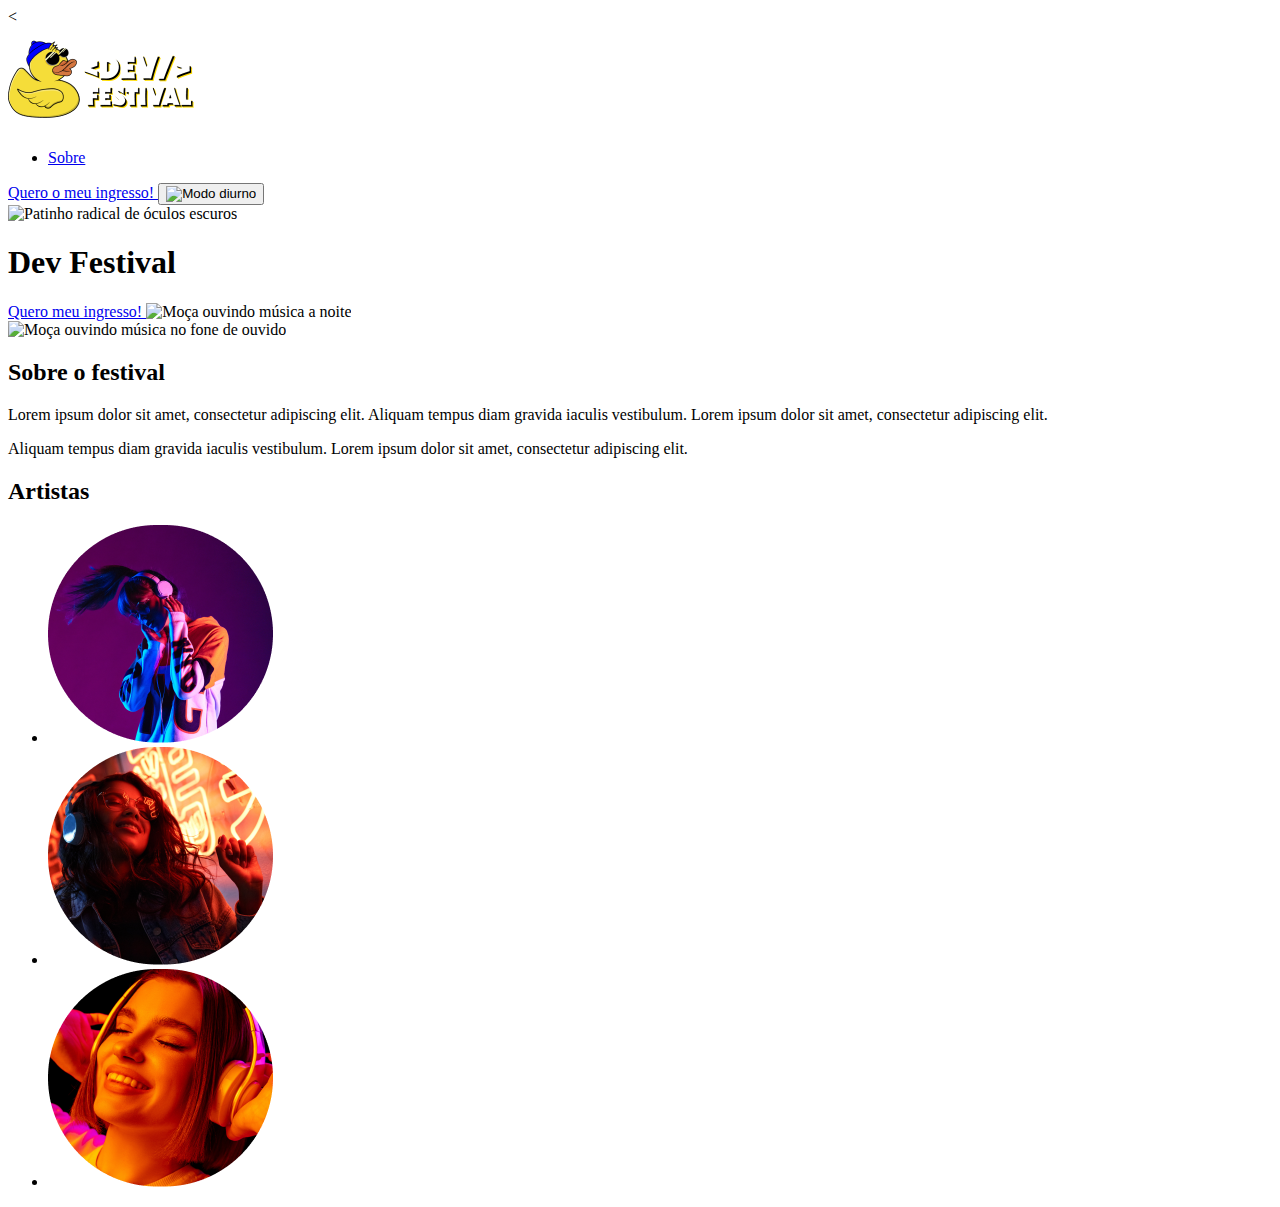
==== index.html @ a1afcc2b "parte 1 html" ====
<<!DOCTYPE html>
<html lang="pt-BR">
<head>
    <meta charset="UTF-8">
    <meta http-equiv="X-UA-Compatible" content="IE=edge">
    <meta name="viewport" content="width=device-width, initial-scale=1.0">
    <title>Dev Festival</title>
</head>
<body>
    <header>
        <a href="/index.html">
            <img src="assets/LogoKenzieFestival.png" alt="Logo Kenzie Festival">
        </a>        
        <nav>
            <ul>
                <li>
                    <a href="/index.html#sobre">
                        Sobre
                    </a>
                </li>
            </ul>
            <a href="/carrinho.html">
                Quero o meu ingresso!
            </a>
            <button>
                <img src="assets/Vector.png" alt="Modo diurno">
            </button>
        </nav>
    </header>

    <section id="principal">
        <img src="assets/Patinho2.png" alt="Patinho radical de óculos escuros">
        <h1>
            Dev Festival
        </h1>

        <a href="https://kenzie.com.br/" target="_blank">
            Quero meu ingresso!
        </a>
        
        <img src="assets/MoçaOuvindoMusica.png" alt="Moça ouvindo música a noite">        
    </section>
    
    <section id="sobre">
        <img src="assets/MoçaOuvindoMusica2.png" alt="Moça ouvindo música no fone de ouvido">
    
        <h2>
            Sobre o festival
        </h2>
    
        <p>
            Lorem ipsum dolor sit amet, consectetur adipiscing elit. Aliquam tempus diam gravida iaculis vestibulum. Lorem ipsum dolor sit amet, consectetur adipiscing elit.   
        </p>
    
        <p>
            Aliquam tempus diam gravida iaculis vestibulum. Lorem ipsum dolor sit amet, consectetur adipiscing elit.
        </p>
    </section>
    
    <section id="artistas">
        <h2>
            Artistas
        </h2>
        
        <ul>
            <li>
                <img src="assets/Artista1.png" alt="Artista 1">
            </li>
            <li>
                <img src="assets/Artista2.png" alt="Artista 2">
            </li>
            <li>
                <img src="assets/Artista3.png" alt="Artista 3">
            </li>
        </ul>
    </section>    
</body>
</html>
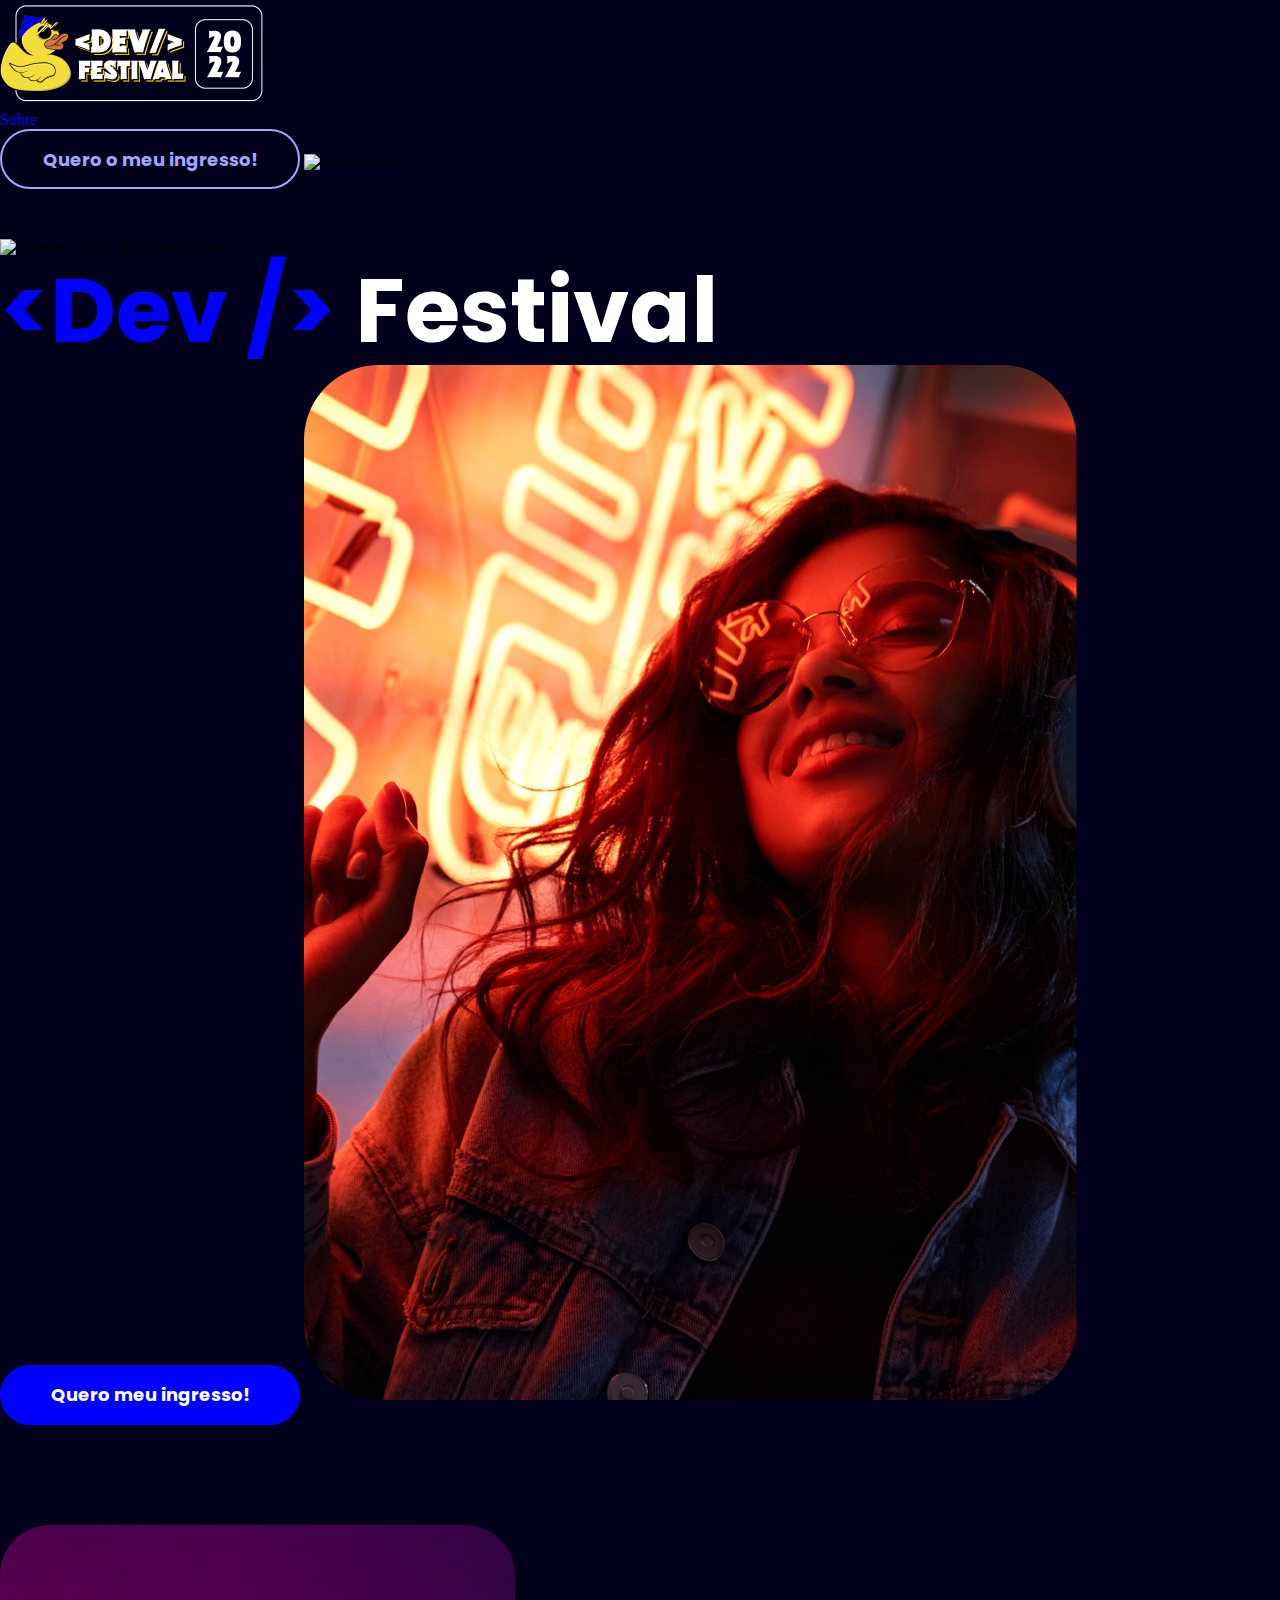
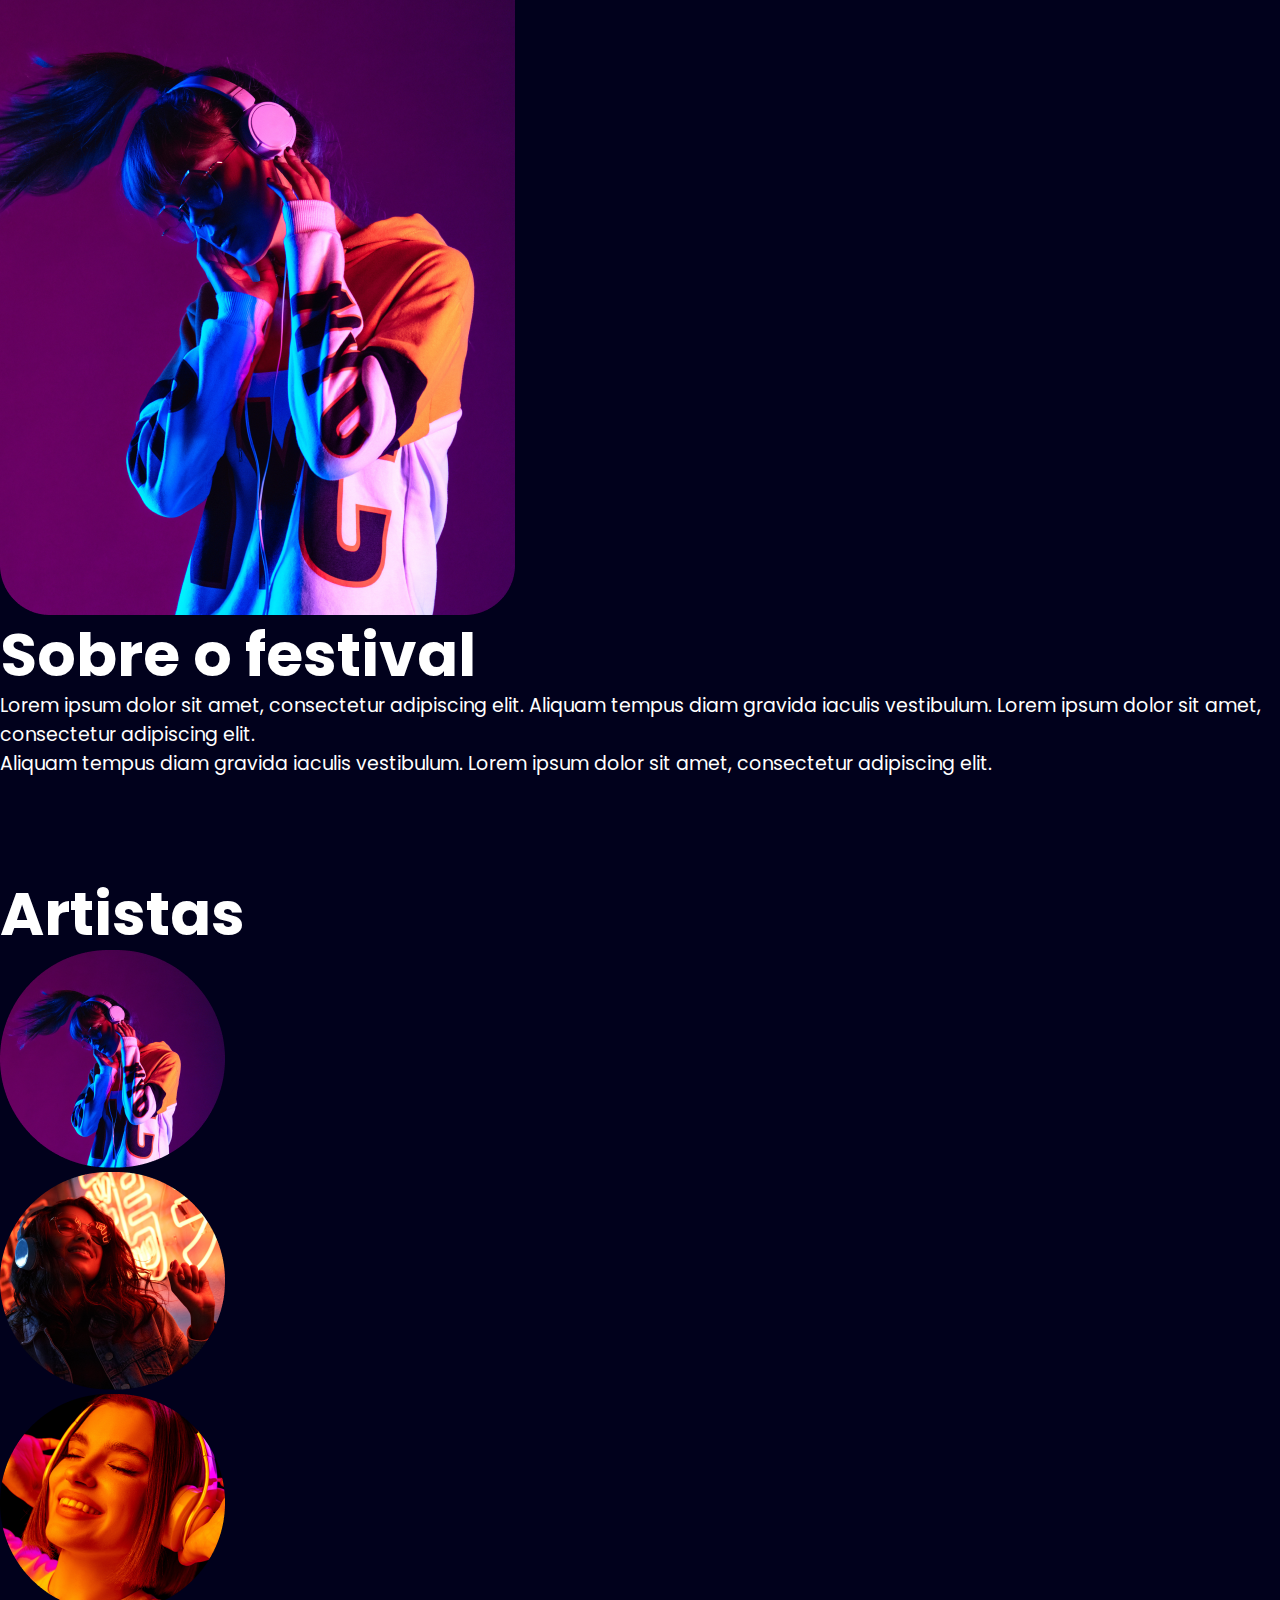
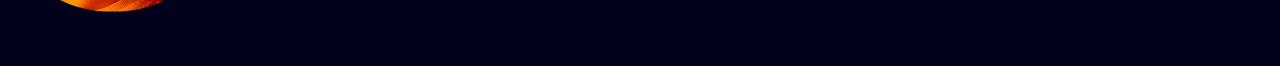
==== commit 63b816e9: "Updating the CSS" ====
--- a/index.html
+++ b/index.html
@@ -1,76 +1,85 @@
-<<!DOCTYPE html>
+<!DOCTYPE html>
 <html lang="pt-BR">
 <head>
     <meta charset="UTF-8">
     <meta http-equiv="X-UA-Compatible" content="IE=edge">
     <meta name="viewport" content="width=device-width, initial-scale=1.0">
+    <link rel="preconnect" href="https://fonts.googleapis.com">
+    <link rel="preconnect" href="https://fonts.gstatic.com" crossorigin>
+    <link href="https://fonts.googleapis.com/css2?family=Poppins:ital,wght@0,100;0,200;0,300;0,400;0,500;0,600;0,700;0,800;0,900;1,100;1,200;1,300;1,400;1,500;1,600;1,700;1,800;1,900&display=swap" rel="stylesheet">
+    <link rel="stylesheet" href="./reset.css">
+    <link rel="stylesheet" href="./style.css">
     <title>Dev Festival</title>
 </head>
+
 <body>
     <header>
         <a href="/index.html">
-            <img src="assets/LogoKenzieFestival.png" alt="Logo Kenzie Festival">
+            <img src="./assets/LogoKenzieFestival.png" alt="Logo Kenzie Festival">
         </a>        
-        <nav>
+        <nav class="menu">
             <ul>
                 <li>
-                    <a href="/index.html#sobre">
+                    <a href="./index.html#sobre">
                         Sobre
                     </a>
                 </li>
             </ul>
-            <a href="/carrinho.html">
+            <a href="./carrinho.html" class="btn outline">
                 Quero o meu ingresso!
             </a>
             <button>
-                <img src="assets/Vector.png" alt="Modo diurno">
+                <img src="./assets/Vector.png" alt="Modo diurno">
             </button>
         </nav>
     </header>
 
     <section id="principal">
-        <img src="assets/Patinho2.png" alt="Patinho radical de óculos escuros">
-        <h1>
-            Dev Festival
+        <img src="./assets/Patinho2.png" alt="Patinho radical de óculos escuros">
+        
+        <h1 class="title one">
+            <span class="blue-text">&lt;Dev /&gt;</span> Festival
         </h1>
 
-        <a href="https://kenzie.com.br/" target="_blank">
+        <a href="https://kenzie.com.br/" target="_blank" class="btn solid">
             Quero meu ingresso!
         </a>
         
-        <img src="assets/MoçaOuvindoMusica.png" alt="Moça ouvindo música a noite">        
+        <img src="./assets/MoçaOuvindoMusica.png" alt="Moça ouvindo música a noite">        
     </section>
     
     <section id="sobre">
-        <img src="assets/MoçaOuvindoMusica2.png" alt="Moça ouvindo música no fone de ouvido">
+        <img src="./assets/MoçaOuvindoMusica2.png" alt="Moça ouvindo música no fone de ouvido">
     
-        <h2>
+        <h2 class="title two">
             Sobre o festival
         </h2>
-    
-        <p>
-            Lorem ipsum dolor sit amet, consectetur adipiscing elit. Aliquam tempus diam gravida iaculis vestibulum. Lorem ipsum dolor sit amet, consectetur adipiscing elit.   
-        </p>
-    
-        <p>
-            Aliquam tempus diam gravida iaculis vestibulum. Lorem ipsum dolor sit amet, consectetur adipiscing elit.
-        </p>
+
+        <div class="content-box">
+            <p>
+                Lorem ipsum dolor sit amet, consectetur adipiscing elit. Aliquam tempus diam gravida iaculis vestibulum. Lorem ipsum dolor sit amet, consectetur adipiscing elit.   
+            </p>
+        
+            <p>
+                Aliquam tempus diam gravida iaculis vestibulum. Lorem ipsum dolor sit amet, consectetur adipiscing elit.
+            </p>
+        </div>
     </section>
     
     <section id="artistas">
-        <h2>
+        <h2 class="title two">
             Artistas
         </h2>
         
         <ul>
             <li>
-                <img src="assets/Artista1.png" alt="Artista 1">
+                <img src="./assets/Artista1.png" alt="Artista 1">
             </li>
             <li>
-                <img src="assets/Artista2.png" alt="Artista 2">
+                <img src="./assets/Artista2.png" alt="Artista 2">
             </li>
             <li>
-                <img src="assets/Artista3.png" alt="Artista 3">
+                <img src="./assets/Artista3.png" alt="Artista 3">
             </li>
         </ul>
     </section>    
--- a/style.css
+++ b/style.css
@@ -0,0 +1,173 @@
+/* Body */
+body{
+    background-color: #01011C;
+}
+
+/* Global Spacing */
+.pad10-top{
+    padding-top: 10px;
+}
+.pad20-top{
+    padding-top: 20px;
+}
+.pad30-top{
+    padding-top: 30px;
+}
+.pad10-bottom{
+    padding-bottom: 10px;
+}
+.pad20-bottom{
+    padding-bottom: 20px;
+}
+.pad30-bottom{
+    padding-bottom: 30px;
+}
+
+/* Header */
+#header{
+    background: #01011C;
+}
+
+#header .menu ul a{
+    font-family: Poppins;
+    font-weight: 400;
+    font-size: 19px;
+    color: #FFFFFF;
+    text-transform: uppercase;
+}
+
+#header .flex-box{
+    display: flex;
+    align-items: center;
+    justify-content: space-between;
+}
+
+#header .flex-box nav{ 
+    display: flex;
+    align-items: center;
+    gap: 36px;
+}
+
+#header .flex-box .logo img{
+    max-width: 170px;
+}
+
+/* Tipografia */
+.title{
+    font-family: Poppins;
+    line-height: 1.2;
+    color: #FFFFFF;
+}
+.title.one{    
+    font-size: 90px;
+    font-weight: 700;
+}
+.title.two{
+    font-size: 60px;
+    font-weight: 700;
+}
+.title.threehalf{
+    font-size: 28px;
+    font-weight: 700;
+}
+.title.three{
+    font-size: 24px;
+    font-weight: 600;
+}
+.title.four{
+    font-size: 16px;
+    font-weight: 600;
+}
+.title.center{
+    text-align: center;
+}
+.content-box p{
+    font-family: Poppins;
+    font-size: 19px;
+    font-weight: 400;
+    color: #FFFFFF;
+}
+.blue-text{
+    color: #0000FF;
+}
+
+/* Botões */
+.btn{
+    display: inline-flex;
+    align-items: center;
+    justify-content: center;
+
+    font-family: Poppins;
+    font-size: 18px;
+    font-weight: 700;
+    width: 300px;
+    height: 60px;
+    border-radius: 255px;
+    transition: 0.4s;
+}
+.btn.solid{
+    background: #0000FF;
+    color: #FFFFFF;
+    border: 2px solid #0000FF;
+}
+.btn.solid:hover{
+    background: #4444ff;
+    border-color: #4444ff;
+}
+.btn.outline{
+    background: transparent;
+    color: #A5A5FF;
+    border: 2px solid #A5A5FF;
+}
+.btn.outline:hover{
+    background: #A5A5FF;
+    color: #FFFFFF;
+}
+
+/* Grid */
+.container{
+    width: 100%;
+    max-width: 1200px;
+    margin: 0 auto;
+}
+
+/* Seções */
+#principal{
+    padding: 50px 0;
+}
+#principal .flex-box{
+    display: flex;
+    align-items: center;
+    gap: 75px;
+}
+
+#sobre{
+    padding: 50px 0;
+}
+#sobre .flex-box{
+    display: flex;
+    align-items: center;
+    gap: 75px;
+}
+
+#sobre .flex-box .left,
+#sobre .flex-box .right{
+    width: 100%;
+}
+
+#sobre .flex-box .left img{
+    width: 100%;
+}
+
+#artistas{
+    padding: 50px 0;
+}
+
+#artistas .artists-list{
+    display: flex;
+    gap: 15px;
+}
+
+#artistas .artists-list img{
+    border-radius: 255px;
+}